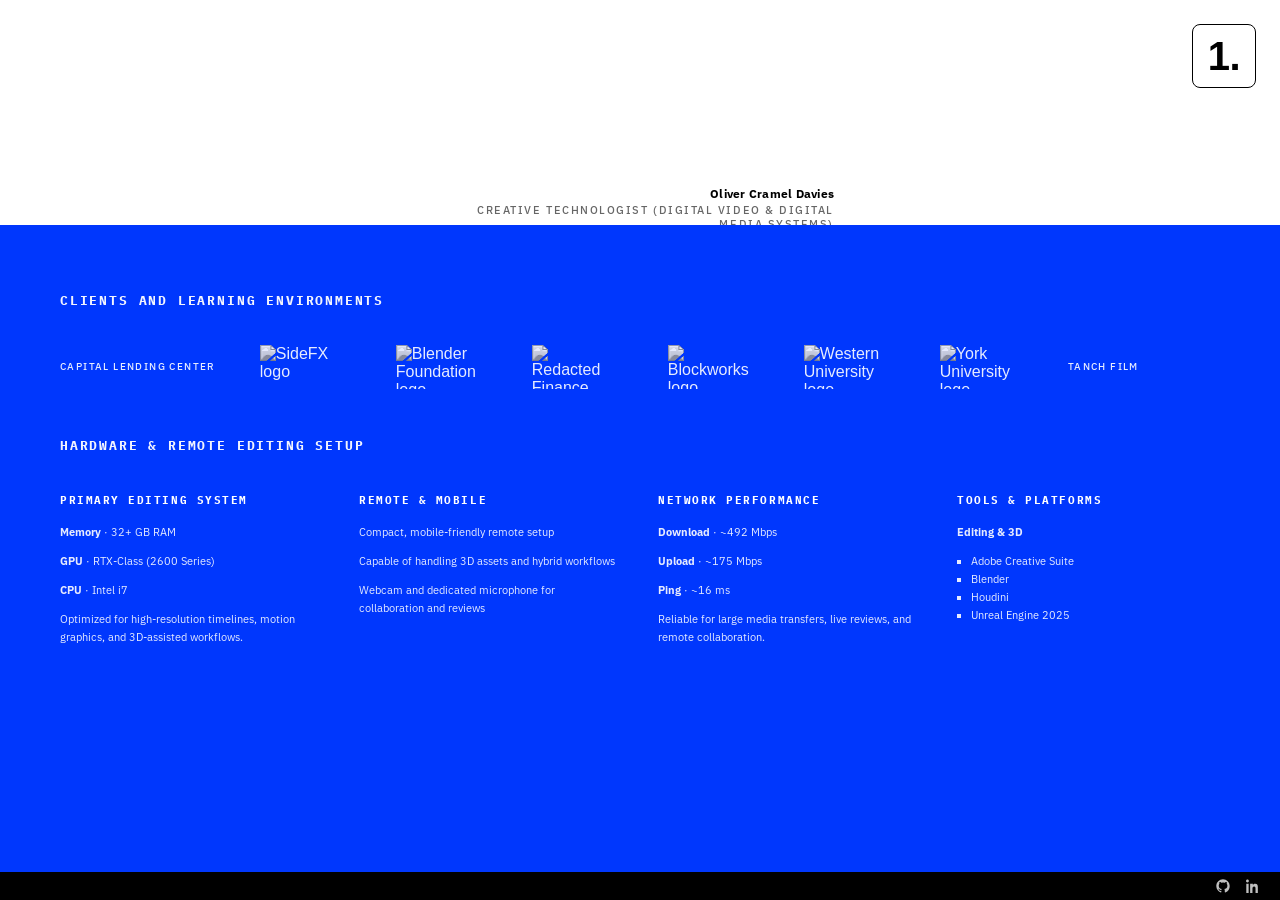
==== index.html @ cb7fae50 "Update index.html" ====
<!doctype html>
<html lang="en">
<head>
  <meta charset="utf-8" />
  <meta name="viewport" content="width=device-width, initial-scale=1" />
  <title>Oliver Cramel Davies · Creative Technologist (Digital Video & Digital Media Systems)</title>

  <!-- IBM Plex -->
  <link rel="preconnect" href="https://fonts.googleapis.com">
  <link rel="preconnect" href="https://fonts.gstatic.com" crossorigin>
  <link href="https://fonts.googleapis.com/css2?family=IBM+Plex+Sans:wght@300;400;500;600;700&family=IBM+Plex+Mono:wght@400;500;600&display=swap" rel="stylesheet">
  <!-- Favicon -->
<link rel="icon" type="image/png" href="assets/media/BG_main.png" />
<link rel="apple-touch-icon" href="assets/media/BG_main.png"/>


  <!-- Site styles -->
  <link rel="stylesheet" href="css/style.css" />
</head>

<body>
  <body>

  <!-- Viewport lock (ONLY active under 1080px) -->
  <div class="viewport-lock" aria-hidden="true">
    <div class="viewport-lock__text">
      please view on a larger screen
    </div>
  </div>

  <!-- EXISTING SITE CONTENT CONTINUES BELOW -->

  <!-- Page indicator -->
  <div class="corner-square sfx-hover" aria-label="Page 1">
    <span class="page-num">1.</span>
  </div>

  <main class="page">
    <section class="blocks">

      <!-- IMAGE TILE -->
      <div class="block-wrapper sfx-hover">
        <div class="slim-bar slim-bar--top slim-bar--text">
          <div class="slimbar-line">
          </div>
          <div class="slimbar-line slimbar-line--meta">
          </div>
        </div>



        <div class="slim-bar slim-bar--bottom slim-bar--caption">
          <div class="figure-caption">
         
          </div>
        </div>
      </div>

<!-- VIDEO TILE -->
<div class="video-stack">
  <div class="block-wrapper sfx-hover">

    <!-- VIDEO TAGLINE -->
    <div class="video-tagline video-tagline--top">
      <span class="video-tagline__name">Oliver Cramel Davies</span>
      <span class="video-tagline__role">Creative Technologist (Digital Video & Digital Media Systems)</span>
    </div>

    <div class="block block--two block--video">
      <div class="video-player">
        <video
          id="video-el"
          playsinline
          muted
          autoplay
          preload="auto"
          controls
        ></video>
      </div>

      <!-- Overlay UI -->
      <div class="video-ui">
        <div class="video-ui__left">
          

          <div class="channel-meta">
            <div class="channel-title" id="channel-title">Now Playing</div>
            <div class="channel-desc" id="channel-desc">Select a video</div>
          </div>
        </div>

        <button
          class="mute-toggle sfx-click sfx-hover"
          id="mute-toggle"
          type="button"
          aria-pressed="false"
        >
          <span class="mute-toggle__icon">🔇</span>
          <span class="mute-toggle__text">Muted</span>
        </button>
      </div>
    </div>

    <!-- VIDEO LINKS -->
    <nav class="video-links">
      <a href="broadcast-graphics.html" class="video-link" data-video="mustangs">
        Mustangs TV University Sports Broadcasting (Western University), 2025
      </a>
      <a href="financial-media-motion.html" class="video-link" data-video="blockworks">
        Blockworks LLC, 2023
      </a>

    </nav>

  </div>
</div>


    </section>
  </main>

  <footer class="site-footer">
    <div class="footer-links">
      <a
        href="https://github.com/o960"
        target="_blank"
        rel="noopener noreferrer"
        aria-label="GitHub"
        class="footer-icon sfx-hover sfx-click"
      >
        <svg viewBox="0 0 24 24" aria-hidden="true">
          <path d="M12 .5C5.73.5.5 5.74.5 12.02c0 5.1 3.29 9.42 7.86 10.95.58.11.79-.25.79-.56v-2.1c-3.2.7-3.87-1.38-3.87-1.38-.53-1.34-1.3-1.7-1.3-1.7-1.06-.72.08-.7.08-.7 1.17.08 1.79 1.21 1.79 1.21 1.04 1.78 2.73 1.27 3.4.97.1-.76.4-1.27.72-1.56-2.56-.29-5.26-1.28-5.26-5.7 0-1.26.45-2.3 1.2-3.11-.12-.29-.52-1.46.11-3.05 0 0 .98-.31 3.2 1.19a11.1 11.1 0 0 1 5.82 0c2.22-1.5 3.2-1.19 3.2-1.19.63 1.59.23 2.76.11 3.05.75.81 1.2 1.85 1.2 3.11 0 4.43-2.7 5.41-5.27 5.7.41.35.78 1.04.78 2.11v3.13c0 .31.21.67.8.56A11.52 11.52 0 0 0 23.5 12.02C23.5 5.74 18.27.5 12 .5z"/>
        </svg>
      </a>
      <a
  href="https://linkedin.com/in/oliver-cramel-davies-84b1533a7"
  target="_blank"
  rel="noopener noreferrer"
  aria-label="LinkedIn"
  class="footer-icon sfx-hover sfx-click"
>
  <svg viewBox="0 0 24 24" aria-hidden="true">
    <path d="M4.98 3.5C4.98 4.88 3.88 6 2.5 6S0 4.88 0 3.5 1.12 1 2.5 1s2.48 1.12 2.48 2.5zM.5 8h4V24h-4V8zm7.5 0h3.8v2.2h.05c.53-1 1.82-2.2 3.75-2.2 4 0 4.7 2.6 4.7 6V24h-4v-7.1c0-1.7 0-3.9-2.4-3.9s-2.8 1.9-2.8 3.8V24h-4V8z"/>
  </svg>
</a>

    </div>
  </footer>

  <!-- Blue panel (scroll scrub) -->
  <section class="blue-panel">
    <div class="pink-panel-content">
      <section class="panel-section">
    <h2 class="panel-title">Clients and Learning Environments</h2>

    <div class="text-grid">
      <div class="text-grid">
  <span>Capital Lending Center</span>

  <img src="assets/media/logo_sidefx.png" alt="SideFX logo" class="client-logo" />
  <img src="assets/media/BLE_Transparent.png" alt="Blender Foundation logo" class="client-logo" />
  <img src="assets/media/Redacted-LogoLockup-Dark-TransBG-72dpi.png" alt="Redacted Finance logo" class="client-logo" />
  <img src="assets/media/Blockworks_Logo.png" alt="Blockworks logo" class="client-logo" />
  <img src="assets/media/Western_Logo.png" alt="Western University logo" class="client-logo" />
  <img src="assets/media/blob.png" alt="York University logo" class="client-logo" />

  <span>TANCH Film</span>
</div>


    </div>
  </section>

  <!-- =========================
       HARDWARE & REMOTE SETUP
  ========================== -->
  <section class="panel-section">
    <h2 class="panel-title">Hardware & Remote Editing Setup</h2>

    <div class="spec-grid">

      <!-- COLUMN 1 -->
      <div class="spec-col">
        <h3>Primary Editing System</h3>
        <p><strong>Memory</strong> · 32+ GB RAM</p>
        <p><strong>GPU</strong> · RTX-Class (2600 Series)</p>
        <p><strong>CPU</strong> · Intel i7</p>
        <p class="spec-note">
          Optimized for high-resolution timelines, motion graphics,
          and 3D-assisted workflows.
        </p>
      </div>

      <!-- COLUMN 2 -->
      <div class="spec-col">
        <h3>Remote & Mobile</h3>
        <p>Compact, mobile-friendly remote setup</p>
        <p>Capable of handling 3D assets and hybrid workflows</p>
        <p>Webcam and dedicated microphone for collaboration and reviews</p>
      </div>

      <!-- COLUMN 3 -->
      <div class="spec-col">
        <h3>Network Performance</h3>
        <p><strong>Download</strong> · ~492 Mbps</p>
        <p><strong>Upload</strong> · ~175 Mbps</p>
        <p><strong>Ping</strong> · ~16 ms</p>
        <p class="spec-note">
          Reliable for large media transfers, live reviews,
          and remote collaboration.
        </p>
      </div>

      <!-- COLUMN 4 -->
      <div class="spec-col">
        <h3>Tools & Platforms</h3>

        <p><strong>Editing & 3D</strong></p>
        <ul>
          <li>Adobe Creative Suite</li>
          <li>Blender</li>
          <li>Houdini</li>
          <li>Unreal Engine 2025</li>
        </ul>

      </div>

    </div>
  </section>

  <!-- content unchanged -->
    </div>
  </section>

  <audio id="sfx-hover" src="assets/sfx/Mouse_Hover.mp3" preload="auto"></audio>

  <script src="https://cdnjs.cloudflare.com/ajax/libs/gsap/3.12.5/gsap.min.js"></script>
  <script src="js/app.js"></script>
</body>
</html>
---- css/style.css ----
/* style.css */

/* Reset */
* { box-sizing: border-box; }
html, body { height: 100%; margin: 0; }

/* LOCK THE VIEWPORT */
body {
  overflow: hidden;
  background: #ffffff;
}

/* optional cursor affordance for anything clickable */
.sfx-click { cursor: pointer; }

/* Page layout (never moves) */
.page {
  height: 100vh;
  display: grid;
  justify-items: center;
  align-content: start;
  padding-top: 120px;
}

/* Two-column system */
.blocks {
  display: grid;
  grid-template-columns: auto auto;
  gap: 12px;

  will-change: transform;
  transform: translate3d(0,0,0);
}

/* Stack used to place link below video while keeping 2-col layout */
.video-stack {
  display: grid;
  justify-items: start; /* aligns to the video block's left edge */
}

/* Blocks */
.block-wrapper { position: relative; will-change: transform; }

.block {
  width: 400px;
  height: 380px;
  aspect-ratio: 16 / 9;

  background: #b88686;
  color: #fff;

  display: grid;
  place-items: center;
}

/* Hover scale */
.block-wrapper .block {
  transition: transform 180ms ease;
  transform: translateZ(0);
}
.block-wrapper:hover .block { transform: scale(1.04); }
.block-wrapper:hover { z-index: 10; }

/* Decorative bars */
.slim-bar {
  position: absolute;
  left: 0;
  width: 100%;
  height: 14px;
  background: #000;
}
.slim-bar--top { top: -22px; }
.slim-bar--bottom { bottom: -22px; }

/* TOP slimbar text */
.slim-bar--text {
  height: auto;
  min-height: 14px;
  background: #fff;

  display: flex;
  flex-direction: column;
  justify-content: center;
  padding: 6px 12px;
  gap: 2px;

  top: -64px;
}

.slimbar-line {
  font-family: Arial, Helvetica, sans-serif;
  font-size: 12px;
  font-weight: 700;
  letter-spacing: 0.03em;
  line-height: 1.25;

  max-width: 100%;
  white-space: normal;
  overflow-wrap: anywhere;
}

.slimbar-line--meta {
  font-size: 11px;
  font-weight: 500;
  opacity: 0.75;
}

/* Bottom caption */
.slim-bar--caption {
  height: auto;
  min-height: 14px;
  background: #fff;

  display: flex;
  align-items: center;
  padding: 6px 12px;

  bottom: -2px;
}

.figure-caption {
  font-family: Arial, Helvetica, sans-serif;
  font-size: 10px;
  font-weight: 400;
  letter-spacing: 0.04em;
  line-height: 1.35;
  color: #000;
  max-width: 100%;
}
.figure-label { font-weight: 700; }

/* IMAGE TILE */
.block--image {
  position: relative;
  overflow: hidden;
  background: #000;
}
.block--image img {
  width: 100%;
  height: 100%;
  object-fit: cover;
  display: block;
}

/* Color dodge on hover (image tile only) */
.block--image::after {
  content: "";
  position: absolute;
  inset: 0;
  pointer-events: none;
  background: rgba(255, 255, 255, 0.35);
  mix-blend-mode: color-dodge;
  opacity: 0;
  transition: opacity 180ms ease;
}
.block-wrapper:hover .block--image::after { opacity: 1; }
.block-wrapper:hover .block--image img {
  filter: contrast(1.08) saturate(1.08) brightness(1.03);
  transition: filter 180ms ease;
}
.system-loop {
  width: 100%;
  height: 100%;

  display: flex;
  align-items: center;
  justify-content: center;

  padding: 40px; /* breathing room */
  box-sizing: border-box;
}
.bottom-line-txt {
  display: flex;
  font-size: 30px;
}
.system-loop img {
  max-width: 85%;
  max-height: 85%;

  width: auto;
  height: auto;

  object-fit: contain;

  /* subtle polish */
  filter: contrast(1.02);
}
/* VIDEO TILE */
.block--video {
  position: relative;
  overflow: hidden;
  background: #000;
  transform-style: preserve-3d;
}

/* ✅ Deep blackout gradient for UI legibility */
.block--video::after {
  content: "";
  position: absolute;
  left: 0;
  right: 0;
  bottom: 0;

  height: 60%;

  background: linear-gradient(
    to top,
    rgba(0, 0, 0, 0.985) 0%,
    rgba(0, 0, 0, 0.95) 22%,
    rgba(0, 0, 0, 0.85) 40%,
    rgba(0, 0, 0, 0.55) 60%,
    rgba(0, 0, 0, 0.0) 100%
  );

  pointer-events: none;
  z-index: 3;
}

.video-player {
  position: absolute;
  inset: 0;
  overflow: hidden;
}

/* Fill the square */
.video-player video {
  position: absolute;
  inset: 0;
  width: 100%;
  height: 100%;
  object-fit: cover;

  /* Transparent so decode gaps don't paint black */
  background: transparent;
}

/* Video overlay UI */
.video-ui {
  position: absolute;
  left: 10px;
  right: 10px;
  bottom: 10px;

  display: flex;
  align-items: flex-end;
  justify-content: space-between;
  gap: 10px;

  z-index: 5;
  pointer-events: none;
}

.video-ui__left {
  display: flex;
  align-items: center;
  gap: 8px;

  padding: 6px 8px;
  border-radius: 10px;
  border: 1px solid rgba(0,0,0,0.65);
  background: rgba(255, 255, 255, 0);
  backdrop-filter: blur(6px);
}

.channel-icon {
  width: 22px;
  height: 22px;
  border-radius: 999px;
  overflow: hidden;
  border: 1px solid rgba(0,0,0,0.65);
  background: rgba(255,255,255,0.9);
}
.channel-icon img {
  width: 100%;
  height: 100%;
  object-fit: cover;
  display: block;
}

.channel-meta { display: flex; flex-direction: column; line-height: 1.1; }

.channel-title {
  font-family: Inter, Helvetica Neue, Helvetica, Arial, sans-serif;
  font-size: 11px;
  font-weight: 700;
  color: #ffffff;
  letter-spacing: -0.01em;
}
.channel-desc {
  font-family: Inter, Helvetica Neue, Helvetica, Arial, sans-serif;
  font-size: 10px;
  font-weight: 500;
  color: rgba(255, 255, 255, 0.7);
}

/* ✅ Mute toggle — minimal icon only */
.mute-toggle {
  pointer-events: auto;

  background: none;
  border: none;
  padding: 0;

  display: flex;
  align-items: center;
  justify-content: center;

  cursor: pointer;
  user-select: none;
}

.mute-toggle__icon {
  font-size: 14px;
  line-height: 1;
  color: rgba(255, 255, 255, 0.9);
  text-shadow: 0 1px 2px rgba(0,0,0,0.85);
  transition: transform 140ms ease, opacity 140ms ease;
}

.mute-toggle:hover .mute-toggle__icon {
  opacity: 1;
  transform: scale(1.05);
}

.mute-toggle:active .mute-toggle__icon {
  transform: scale(0.95);
}

/* Hide the text visually (keep for accessibility) */
.mute-toggle__text {
  position: absolute;
  width: 1px;
  height: 1px;
  padding: 0;
  margin: -1px;
  overflow: hidden;
  clip: rect(0, 0, 0, 0);
  white-space: nowrap;
  border: 0;
}

/* ✅ Full collection link (below video) */
.video-collection-link {
  margin-top: 10px;
  margin-bottom: 10px;
  width: 400px;           /* matches the video block width */
  text-align: center;

  font-family: Inter, Helvetica Neue, Helvetica, Arial, sans-serif;
  font-size: 11px;
  font-weight: 600;
  letter-spacing: 0.04em;
  text-transform: uppercase;

  color: rgba(0, 0, 0, 0.65);
  text-decoration: none;
  user-select: none;

  transition: color 160ms ease, transform 160ms ease;
}
.video-collection-link:hover {
  color: #000;
  transform: translateY(-1px);
}
.video-collection-link:active {
  transform: translateY(0);
}

/* ✅ Tagline below collection link */
.video-tagline {
  margin-top: 6px;
  width: 400px;          /* matches video width */
  text-align: center;

  font-family: Inter, Helvetica Neue, Helvetica, Arial, sans-serif;
  user-select: none;
}

.video-tagline__name {
  display: block;
  font-size: 12px;
  font-weight: 700;
  letter-spacing: 0.02em;
  color: #000;
}

.video-tagline__role {
  display: block;
  margin-top: 4px;
  margin-bottom: 10px;
  font-size: 6px;
  font-weight: 500;
  letter-spacing: 0.04em;
  text-transform: uppercase;

  color: rgba(0, 0, 0, 0.6);
}
/* Footer links */
.footer-links {
  height: 100%;
  display: flex;
  align-items: center;
  justify-content: right;
  gap: 16px;
  padding-right: 20px;
}

.footer-icon {
  width: 14px;
  height: 14px;
  display: inline-flex;
  align-items: center;
  justify-content: center;

  opacity: 0.75;
  transition: opacity 140ms ease, transform 140ms ease;
}

.footer-icon svg {
  width: 100%;
  height: 100%;
  fill: #ffffff;
}

.footer-icon:hover {
  opacity: 1;
  transform: translateY(-1px);
}

.footer-icon:active {
  transform: translateY(0);
}

/* Page indicator (top-right) */
.corner-square{
  position: fixed;
  top: 24px;
  right: 24px;

  width: 64px;
  aspect-ratio: 1 / 1;

  background: #fff;
  border: 1.5px solid #000;
  border-radius: 8px;
  color: #000;

  display: grid;
  place-items: center;
  z-index: 40;

  perspective: 900px;
}
.corner-square .page-num{
  display: grid;
  place-items: center;
  width: 100%;
  height: 100%;

  font-family: Inter, Helvetica Neue, Helvetica, Arial, sans-serif;
  font-size: 40px;
  font-weight: 700;
  line-height: 1;
  letter-spacing: -0.01em;

  transform-style: preserve-3d;
  backface-visibility: hidden;
  will-change: transform, opacity;
}

/* Footer */
.site-footer {
  position: fixed;
  bottom: 0;
  width: 100%;
  height: 28px;
  background: #000;
  z-index: 30;
}

/* Blue panel */
.blue-panel {
  position: fixed;
  left: 0;
  bottom: 0;
  width: 100vw;
  height: 75vh;
  background: #0037fd;
  z-index: 20;
  will-change: transform;
}

/* ===========================
   PINK PANEL CONTENT
=========================== */

.pink-panel-content {
  padding: 56px 60px;
  color: #ffffff;
  stroke: #000;
  stroke-width: 2px;
  font-family: Inter, Helvetica Neue, Helvetica, Arial, sans-serif;
}

/* Section spacing */
.panel-section {
  margin-bottom: 40px;
}

/* Section titles */
.panel-title {
  font-size: 13px;
  font-weight: 700;
  letter-spacing: 0.18em;
  text-transform: uppercase;
  margin-bottom: 28px;
  opacity: 0.95;
}

/* ===========================
   TEXT-ONLY CLIENT GRID
=========================== */

.text-grid {
  display: flex;
  flex-wrap: wrap;
  align-items: center;
  gap: 12px 36px;
}

/* keep your existing text look */
.text-grid span {
  font-size: 10px;
  font-weight: 600;
  letter-spacing: 0.06em;
  text-transform: uppercase;
  opacity: 0.9;
  white-space: nowrap;
}

/* logo placeholders (120 x 100) inline with text */
.text-grid .client-logo {
  width: 100px;
  height: 60px;
  object-fit: contain;
  display: inline-block;

  background: rgba(255, 255, 255, 0);
  border-radius: 6px;
  padding: 8px;

  filter: grayscale(100%) contrast(1.05);
  opacity: 0.9;

  transition: opacity 160ms ease, transform 160ms ease;
}

.text-grid .client-logo:hover {
  opacity: 1;
  transform: translateY(-1px);
}

/* ===========================
   LOGO GRID (PLACEHOLDERS)
=========================== */

.logo-grid {
  display: grid;
  grid-template-columns: repeat(auto-fill, minmax(120px, 1fr));
  gap: 20px 36px;
  align-items: center;
}

.logo-grid img {
  width: 80px;
  height: 50px;
  object-fit: contain;

  background: rgba(255, 255, 255, 0.15); /* subtle placeholder frame */
  border-radius: 6px;
  padding: 8px;

  filter: grayscale(100%) contrast(1.05);
  opacity: 0.9;

  transition: opacity 160ms ease, transform 160ms ease;
}

.logo-grid img:hover {
  opacity: 1;
  transform: translateY(-1px);
}

.text-grid span {
  font-size: 10px;
  font-weight: 600;
  letter-spacing: 0.06em;
  text-transform: uppercase;
  opacity: 0.9;
  white-space: nowrap;
}

/* ===========================
   SPEC GRID
=========================== */

.spec-grid {
  display: grid;
  grid-template-columns: repeat(4, 1fr);
  gap: 36px;
}

.spec-col h3 {
  font-size: 11px;
  font-weight: 700;
  letter-spacing: 0.16em;
  text-transform: uppercase;
  margin-bottom: 16px;
}

.spec-col p,
.spec-col li {
  font-size: 11px;
  line-height: 1.65;
  opacity: 0.9;
}

.spec-col ul {
  padding-left: 14px;
  margin: 8px 0 18px;
}

.spec-col li {
  list-style-type: square;
}

.spec-note {
  opacity: 0.65;
  margin-top: 10px;
}

/* ===========================
   RESPONSIVE SAFETY
=========================== */

@media (max-width: 1100px) {
  .spec-grid {
    grid-template-columns: repeat(2, 1fr);
  }
}

@media (max-width: 640px) {
  .spec-grid {
    grid-template-columns: 1fr;
  }

  .pink-panel-content {
    padding: 40px 24px;
  }
}
/* ===========================
   RESET + BASE
=========================== */

* { box-sizing: border-box; }
html, body {
  width: 100%;
  height: 100%;
  margin: 0;
}

body {
  overflow: hidden;
  background: #ffffff;
  font-family: Inter, Helvetica Neue, Helvetica, Arial, sans-serif;
}

.sfx-click { cursor: pointer; }

/* ==========================================================
   COLLECTION PAGE OVERRIDES (SAFE)
   Paste at the very bottom of style.css
========================================================== */

body.collection-page .collection-wrap {
  width: 100vw;
  height: 100vh;
  display: block;
  overflow: hidden;
}

body.collection-page .collection-inner {
  width: 100vw;
  height: 100vh;
  display: block;
}

/* Remove header spacing impact if header still exists */
body.collection-page .collection-header {
  display: none !important;
}

/* Full viewport strip */
body.collection-page .collection-strip {
  width: 100vw;
  height: 100vh;
  display: flex;
  gap: 0;
  overflow: hidden;
  position: relative;
  background-color: #000;
}

/* Ensure tiles are full height and cover */
body.collection-page .collection-tile {
  height: 100%;
  background-size: cover;
  background-position: center;
  background-repeat: no-repeat;
  will-change: width, transform, opacity;
  background-color: #000;
}

/* Top + bottom gradient vignette for readability */
/* Stronger top + bottom vignette for text contrast */
body.collection-page .collection-tile::before {
  content: "";
  position: absolute;
  inset: 0;
  z-index: 1;
  pointer-events: none;

  background:
    linear-gradient(
      to bottom,
      rgba(0, 0, 0, 0.92) 0%,
      rgba(0, 0, 0, 0.78) 18%,
      rgba(0, 0, 0, 0.45) 38%,
      rgba(0, 0, 0, 0.0) 60%
    ),
    linear-gradient(
      to top,
      rgba(0, 0, 0, 0.92) 0%,
      rgba(0, 0, 0, 0.78) 18%,
      rgba(0, 0, 0, 0.45) 38%,
      rgba(0, 0, 0, 0.0) 60%
    );
}


/* Keep your active dim overlay above vignette */
body.collection-page .collection-tile::after {
  z-index: 2;
}

/* Title above both overlays */
body.collection-page .collection-title {
  z-index: 3;
}


/* ===========================
   DETAIL VIEW (FULLSCREEN)
=========================== */

.collection-detail {
  position: fixed;
  inset: 0;
  background: #ffffff;
  z-index: 999;

  opacity: 0;
  pointer-events: none;
  overflow: hidden;
}

.collection-detail.is-open {
  pointer-events: auto;
}

.detail-exit {
  position: absolute;
  top: 22px;
  left: 22px;

  background: rgba(0,0,0,0.88);
  color: #fff;
  border: 0;
  padding: 10px 12px;
  border-radius: 10px;

  font-weight: 900;
  letter-spacing: 0.12em;
  font-size: 11px;
  cursor: pointer;
  z-index: 1002;
}

.detail-inner {
  width: min(980px, 88vw);
  height: 100vh;
  margin: 0 auto;

  display: grid;
  grid-template-rows: auto auto 1fr;
  row-gap: 18px;

  padding: clamp(26px, 5vh, 56px) 0;
}

.detail-heading {
  margin: 0;
  font-size: clamp(26px, 3vw, 40px);
  font-weight: 900;
  letter-spacing: 0.02em;
  color: #111;
}

.detail-video {
  width: 100%;
  height: min(48vh, 420px);
  border-radius: 14px;
  overflow: hidden;
}

.detail-video-placeholder {
  width: 100%;
  height: 100%;
  display: grid;
  place-items: center;
  background: #111;
  color: #fff;
  font-weight: 900;
  letter-spacing: 0.18em;
  font-size: 12px;
}

.detail-writeup {
  border-radius: 14px;
  background: #f3f3f3;
  padding: 16px;
  overflow: auto;
  color: #111;
  font-size: 12px;
  line-height: 1.35;
  font-weight: 700;
}

/* ===========================
   RESPONSIVE SAFETY
=========================== */

@media (max-width: 900px) {
  .collection-strip {
    height: 50vh;
  }
}
/* ==========================================================
   COLLECTION COVER IMAGES
========================================================== */

body.collection-page .collection-tile.t1 {
  background-image: url("/assets/thumbs/20250318_Blockworks_DAS25_185-scaled.png");
}

body.collection-page .collection-tile.t2 {
  background-image: url("/assets/thumbs/MamaBear_Thumb.png");
}

body.collection-page .collection-tile.t3 {
  background-image: url("/assets/thumbs/simu-liu-power-of-the-possible-hero.jpg");
}

body.collection-page .collection-tile.t4 {
  background-image: url("/assets/thumbs/Western_BasketBall.png");
}
/* ==========================================================
   COLLECTION COVER TITLES — CENTERED & ENHANCED
========================================================== */

body.collection-page .collection-title {
  /* Center dead-middle */
  position: absolute;
  top: 50%;
  left: 50%;
  transform: translate(-50%, -50%);

  /* Typography */
  color: #ffffff;
  font-size: 14px; /* +10px from previous ~13px */
  font-weight: 900;
  letter-spacing: 0.22em;
  text-transform: uppercase;

  /* Visibility */
  opacity: 0;
  transition: opacity 280ms ease, transform 280ms ease;
  z-index: 3;
}

/* Active tile shows title */
body.collection-page .collection-tile.is-active .collection-title {
  opacity: 1;
  transform: translate(-50%, -50%);
}
/* ==========================================================
   VERTICAL CENTERING FOR TALL SCREENS (>=700px height)
========================================================== */

@media (min-height: 700px) {
  .page {
    align-content: center;   /* vertical center */
    padding-top: 0;          /* remove top bias */
  }
}
/* ==========================
   VIDEO TAGLINE — RED ZONE
   Mirrors image slim-bar
========================== */

.video-tagline {
  font-family: Inter, Helvetica Neue, Helvetica, Arial, sans-serif;
  user-select: none;
}

.video-tagline__name {
  display: block;
  font-size: 12px;
  font-weight: 700;
  letter-spacing: 0.02em;
  color: #000;
}

.video-tagline__role {
  display: block;
  margin-top: 2px;
  font-size: 11px;
  font-weight: 500;
  letter-spacing: 0.04em;
  text-transform: uppercase;
  color: rgba(0, 0, 0, 0.6);
}

/* === POSITIONING === */
.video-tagline--top {
  position: absolute;
  top: -64px;            /* EXACT slim-bar plane */
  right: 0;

  width: 100%;
  padding: 6px 12px;

  text-align: right;
  z-index: 12;
  pointer-events: none;
}
.video-tagline--top {
  position: absolute;
  top: -64px;         /* matches image slim-bar plane */
  right: 0;

  width: 100%;
  padding: 6px 12px;

  text-align: right;
  z-index: 12;
  pointer-events: none;
}
/* ==========================
   VIDEO TAGLINE — RED ZONE
========================== */

.video-tagline {
  font-family: Inter, Helvetica Neue, Helvetica, Arial, sans-serif;
  user-select: none;
}

.video-tagline__name {
  display: block;
  font-size: 12px;
  font-weight: 700;
  letter-spacing: 0.02em;
  color: #000;
}

.video-tagline__role {
  display: block;
  margin-top: 2px;
  font-size: 11px;
  font-weight: 500;
  letter-spacing: 0.04em;
  text-transform: uppercase;
  color: rgba(0, 0, 0, 0.6);
}

.video-tagline--top {
  position: absolute;
  top: -64px;          /* same plane as image slim-bar */
  right: 0;

  width: 100%;
  padding: 6px 12px;

  text-align: right;
  z-index: 12;
  pointer-events: none;
}

/* ==========================
   VIDEO LINKS — BELOW TILE
========================== */

.video-links {
  margin-top: 10px;
  width: 400px;       /* exact video width */

  display: flex;
  flex-direction: column;
  gap: 6px;

  font-family: Inter, Helvetica Neue, Helvetica, Arial, sans-serif;
}

.video-link {
  font-size: 11px;
  font-weight: 600;
  letter-spacing: 0.04em;

  color: rgba(0, 0, 0, 0.55);
  text-decoration: underline;

  transition: color 160ms ease, transform 160ms ease;
}

.video-link:hover {
  color: #000;
  transform: translateX(2px);
}

.video-link:active {
  transform: translateX(0);
}
/* ==========================================================
   GLOBAL FONT SYSTEM — IBM PLEX
   Paste at very bottom of style.css
========================================================== */

/* Base text */
html, body {
  font-family: "IBM Plex Sans",
    system-ui,
    -apple-system,
    BlinkMacSystemFont,
    "Segoe UI",
    sans-serif;
}

/* UI + editorial text */
.slimbar-line,
.slimbar-line--meta,
.figure-caption,
.channel-title,
.channel-desc,
.video-tagline,
.video-tagline__name,
.video-tagline__role,
.video-link,
.text-grid span,
.spec-col p,
.spec-col li,
.detail-writeup {
  font-family: "IBM Plex Sans", sans-serif;
}

/* Precision / technical accents */
.page-num,
.figure-label,
.panel-title,
.spec-col h3,
.detail-exit {
  font-family: "IBM Plex Mono", monospace;
}

/* Weight normalization for Plex */
.slimbar-line,
.video-link,
.text-grid span {
  font-weight: 500;
}

/* Uppercase UI spacing tuned for IBM Plex */
.panel-title,
.spec-col h3,
.video-tagline__role,
.text-grid span {
  letter-spacing: 0.14em;
}
/* ==================================================
   VIEWPORT LOCK — ONLY BELOW 1080px
================================================== */

/* Default: completely disabled */
.viewport-lock {
  display: none;
}

/* Activate ONLY under 1080px */
@media (max-width: 1079px) {
  .viewport-lock {
    position: fixed;
    inset: 0;
    background: #ffffff;

    display: flex;
    align-items: center;
    justify-content: center;

    z-index: 999999;
  }

  .viewport-lock__text {
    font-family: "IBM Plex Sans", system-ui, -apple-system, BlinkMacSystemFont, sans-serif;
    font-size: 14px;
    font-weight: 500;
    letter-spacing: 0.08em;
    text-transform: lowercase;
    color: #000;
    text-align: center;
  }

  /* Hide EVERYTHING else */
  body > *:not(.viewport-lock) {
    display: none !important;
  }
}
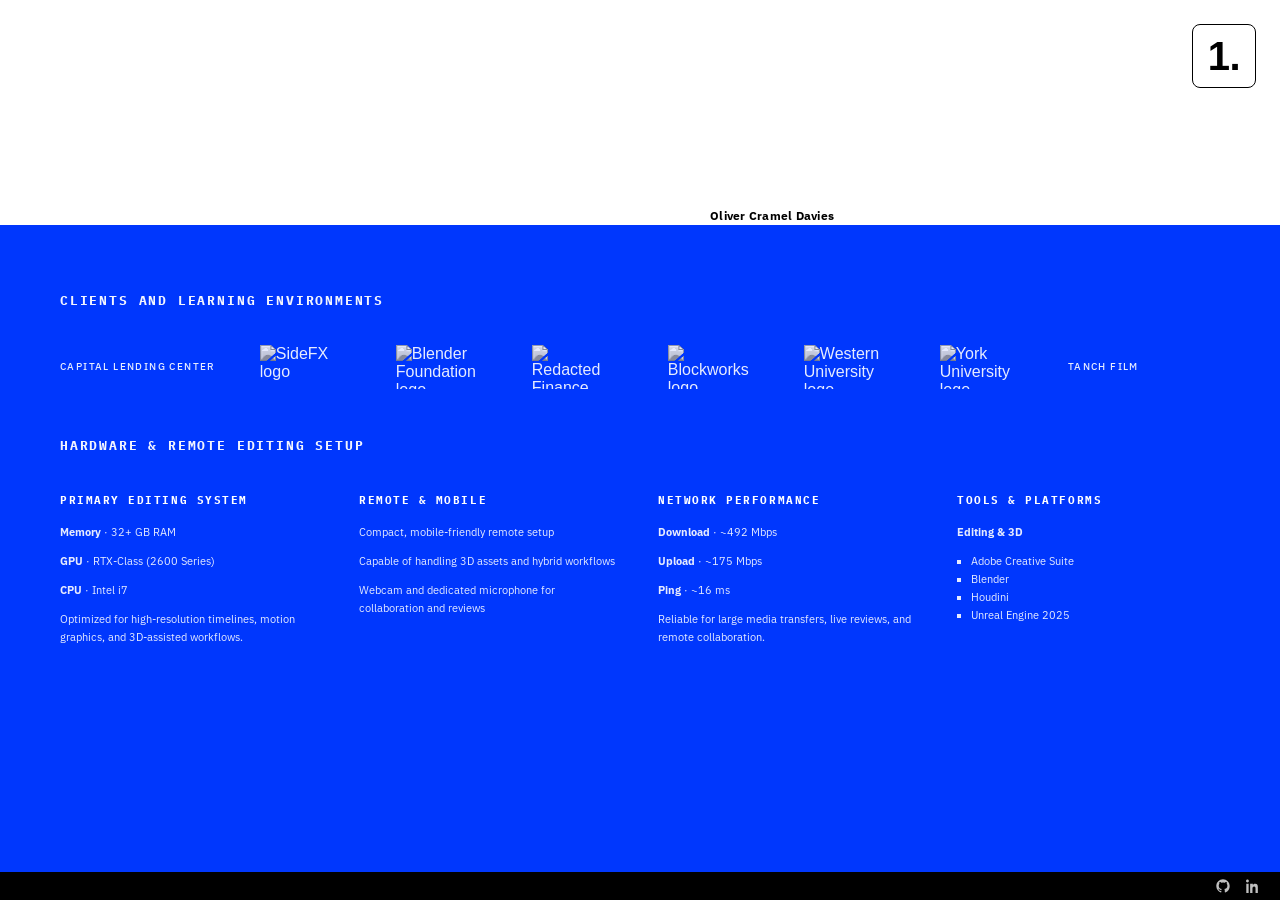
==== commit e1678fef: "Update index.html" ====
--- a/index.html
+++ b/index.html
@@ -1,6 +1,15 @@
 <!doctype html>
 <html lang="en">
 <head>
+    <!-- Google tag (gtag.js) -->
+<script async src="https://www.googletagmanager.com/gtag/js?id=G-Z8FEGBZPF9"></script>
+<script>
+  window.dataLayer = window.dataLayer || [];
+  function gtag(){dataLayer.push(arguments);}
+  gtag('js', new Date());
+
+  gtag('config', 'G-Z8FEGBZPF9');
+</script>
   <meta charset="utf-8" />
   <meta name="viewport" content="width=device-width, initial-scale=1" />
   <title>Oliver Cramel Davies · Creative Technologist (Digital Video & Digital Media Systems)</title>
@@ -67,39 +76,16 @@
     </div>
 
     <div class="block block--two block--video">
-      <div class="video-player">
-        <video
-          id="video-el"
-          playsinline
-          muted
-          autoplay
-          preload="auto"
-          controls
-        ></video>
-      </div>
+     <div class="video-player">
+  <img
+    src="assets/media/Cover.jpg"
+    alt="Preview image"
+    class="video-replacement"
+  />
+</div>
 
       <!-- Overlay UI -->
-      <div class="video-ui">
-        <div class="video-ui__left">
-          
-
-          <div class="channel-meta">
-            <div class="channel-title" id="channel-title">Now Playing</div>
-            <div class="channel-desc" id="channel-desc">Select a video</div>
-          </div>
-        </div>
-
-        <button
-          class="mute-toggle sfx-click sfx-hover"
-          id="mute-toggle"
-          type="button"
-          aria-pressed="false"
-        >
-          <span class="mute-toggle__icon">🔇</span>
-          <span class="mute-toggle__text">Muted</span>
-        </button>
-      </div>
-    </div>
+
 
     <!-- VIDEO LINKS -->
     <nav class="video-links">
@@ -122,7 +108,7 @@
   <footer class="site-footer">
     <div class="footer-links">
       <a
-        href="https://github.com/o960"
+        href="https://github.com/potlogic"
         target="_blank"
         rel="noopener noreferrer"
         aria-label="GitHub"
--- a/css/style.css
+++ b/css/style.css
@@ -382,6 +382,20 @@
   font-weight: 700;
   letter-spacing: 0.02em;
   color: #000;
+}
+
+.video-player {
+  width: 100%;
+  height: 100%;
+  position: relative;
+  overflow: hidden;
+}
+
+.video-replacement {
+  width: 100%;
+  height: 100%;
+  object-fit: cover; /* this is the magic */
+  display: block;
 }
 
 .video-tagline__role {
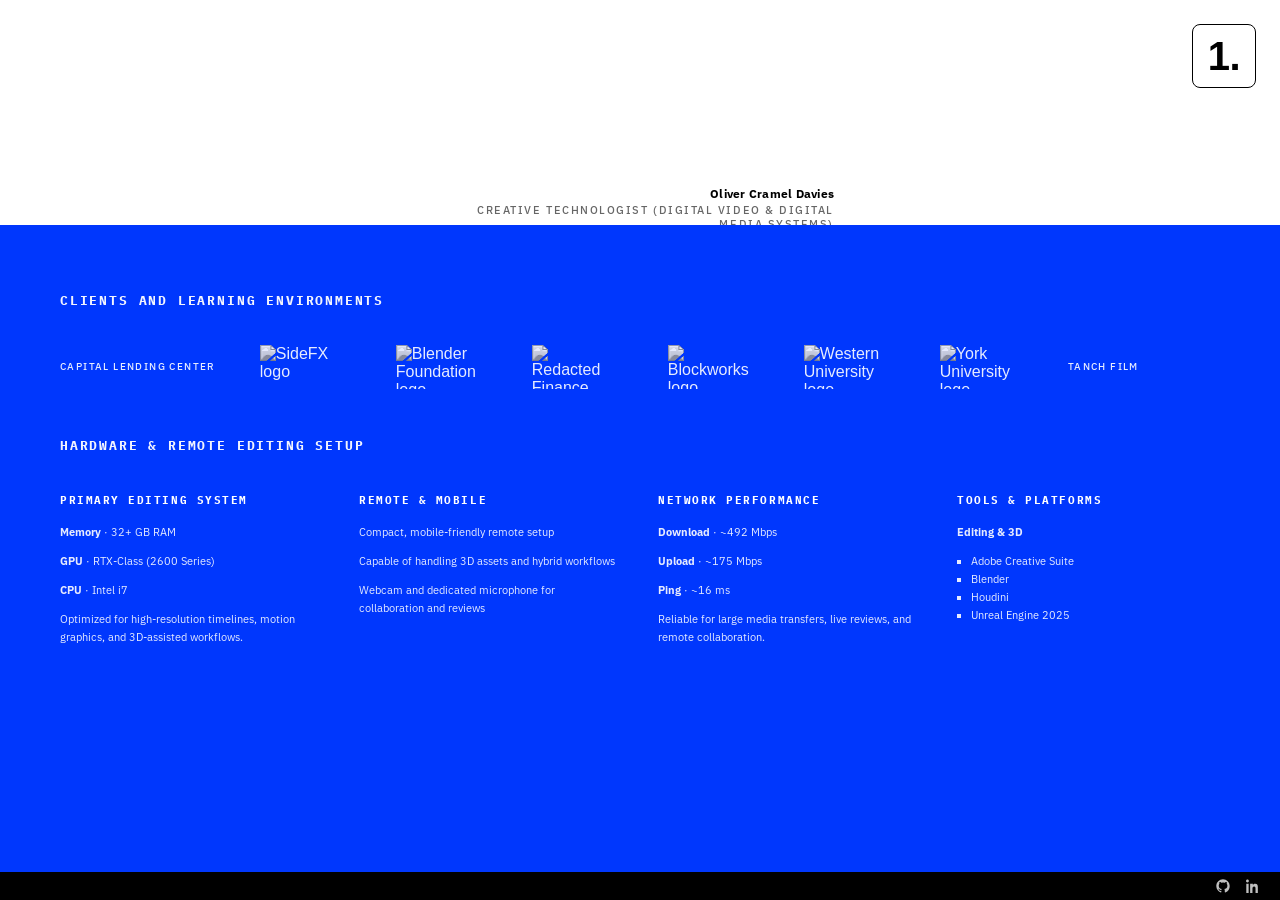
==== commit 12a33f8b: "Fix HTML formatting and remove duplicate tags" ====
--- a/index.html
+++ b/index.html
@@ -75,20 +75,18 @@
       <span class="video-tagline__role">Creative Technologist (Digital Video & Digital Media Systems)</span>
     </div>
 
-    <div class="block block--two block--video">
-     <div class="video-player">
-  <img
-    src="assets/media/Cover.jpg"
-    alt="Preview image"
-    class="video-replacement"
-  />
-</div>
-
-      <!-- Overlay UI -->
-
-
-    <!-- VIDEO LINKS -->
-    <nav class="video-links">
+  <div class="block block--two block--video">
+  <div class="video-player">
+    <img
+      src="assets/media/Cover.jpg"
+      alt="Preview image"
+      class="video-replacement"
+    />
+  </div>
+</div> <!-- ✅ CLOSE THE BLOCK -->
+
+<!-- VIDEO LINKS -->
+<nav class="video-links">
       <a href="broadcast-graphics.html" class="video-link" data-video="mustangs">
         Mustangs TV University Sports Broadcasting (Western University), 2025
       </a>
--- a/css/style.css
+++ b/css/style.css
@@ -394,7 +394,8 @@
 .video-replacement {
   width: 100%;
   height: 100%;
-  object-fit: cover; /* this is the magic */
+  object-fit: cover;
+  object-position: center; /* 🎯 THIS centers the crop */
   display: block;
 }
 
